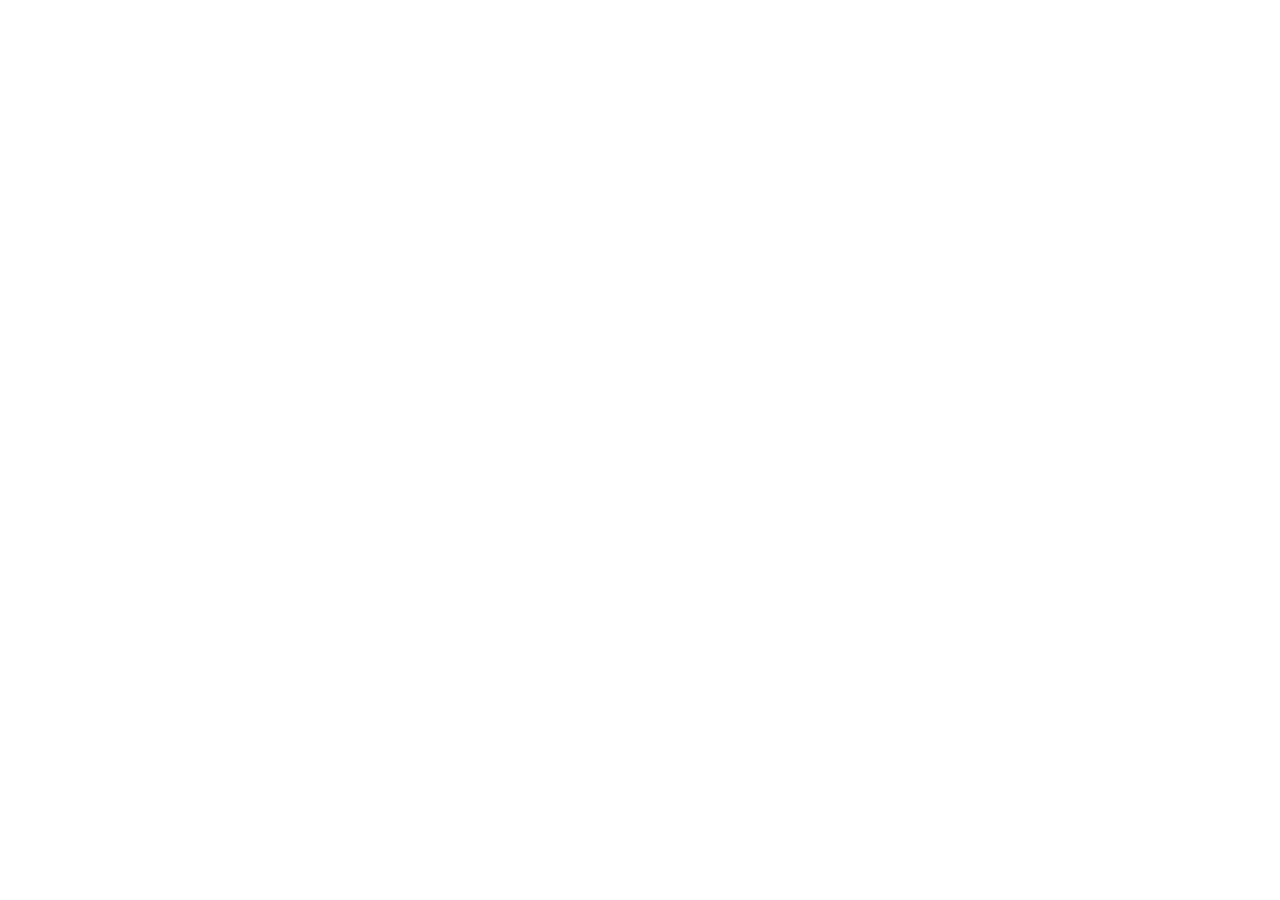
==== simulation/index.html @ 6cf15bc6 "https://virtual-labs.github.io/exp-intensity-transformation-iitg click on the link to test your code" ====
<!DOCTYPE html>
<html>
<head>
	<!-- Add CSS at the head of HTML file -->
    <link rel="stylesheet" href="./css/main.css">
</head>
<body>
		<!-- Your code goes here-->

	<!-- Add JS at the bottom of HTML file --> 
        <script src="./js/main.js"></script>
<script src="../assets/js/iframeResize.js"></script>
        
        </body>
</html>
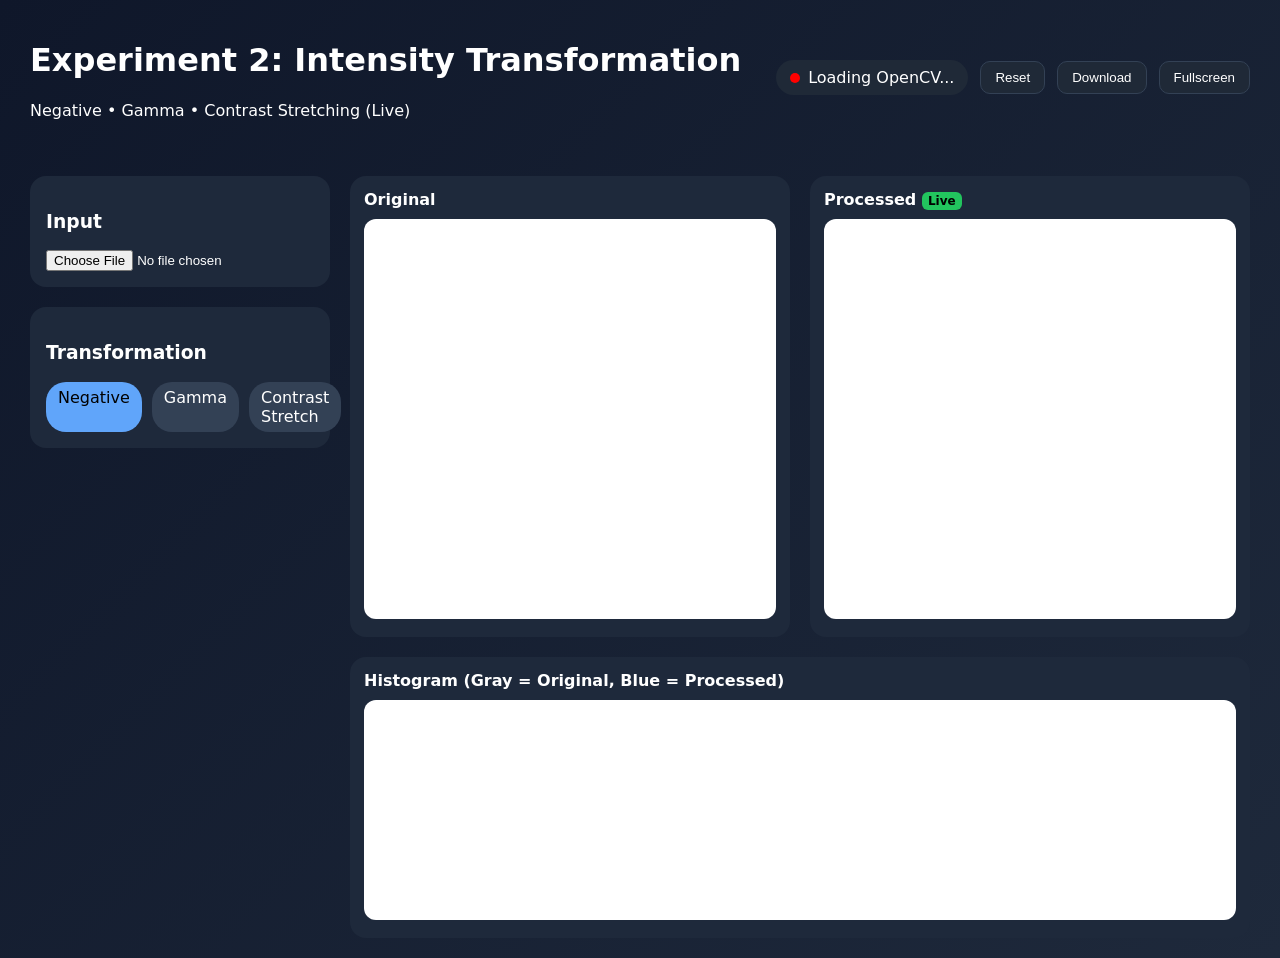
==== commit 5155c7fd: "https://virtual-labs.github.io/exp-intensity-transformation-iitg click on the link to test your code" ====
--- a/simulation/index.html
+++ b/simulation/index.html
@@ -1,15 +1,92 @@
-<!DOCTYPE html>
-<html>
+<!doctype html>
+<html lang="en">
 <head>
-	<!-- Add CSS at the head of HTML file -->
-    <link rel="stylesheet" href="./css/main.css">
+  <meta charset="UTF-8" />
+  <meta name="viewport" content="width=device-width, initial-scale=1" />
+  <title>Experiment 2: Intensity Transformation</title>
+
+ <link rel="stylesheet" href="css/main.css" />
+  <script src="https://docs.opencv.org/4.x/opencv.js"></script>
+  <script src="js/main.js" defer></script>
 </head>
+
 <body>
-		<!-- Your code goes here-->
+<div class="app">
 
-	<!-- Add JS at the bottom of HTML file --> 
-        <script src="./js/main.js"></script>
+<header class="topbar">
+  <div>
+    <h1>Experiment 2: Intensity Transformation</h1>
+    <p>Negative • Gamma • Contrast Stretching (Live)</p>
+  </div>
+
+  <div class="top-controls">
+    <div class="status-pill">
+      <span class="dot" id="statusDot"></span>
+      <span id="statusText">Loading OpenCV...</span>
+    </div>
+    <button id="resetBtn">Reset</button>
+    <button id="downloadBtn">Download</button>
+    <button id="fullscreenBtn">Fullscreen</button>
+  </div>
+</header>
+
+<main class="layout">
+
+  <aside class="sidebar">
+
+    <div class="card">
+      <h3>Input</h3>
+      <input type="file" id="fileInput" accept="image/*">
+    </div>
+
+    <div class="card">
+      <h3>Transformation</h3>
+      <div class="chipbar">
+        <div class="chip active" data-val="negative">Negative</div>
+        <div class="chip" data-val="gamma">Gamma</div>
+        <div class="chip" data-val="stretch">Contrast Stretch</div>
+      </div>
+      <select id="methodSelect" hidden>
+        <option value="negative">negative</option>
+        <option value="gamma">gamma</option>
+        <option value="stretch">stretch</option>
+      </select>
+    </div>
+
+    <div class="card" id="gammaSection" style="display:none;">
+      <h3>Gamma Parameter</h3>
+      <input type="range" min="0.1" max="3" step="0.1" value="1" id="gamma">
+      <input type="number" min="0.1" max="3" step="0.1" value="1" id="gammaNum">
+      <p id="gammaInfo"></p>
+    </div>
+
+  </aside>
+
+  <section class="workspace">
+
+    <div class="canvas-row">
+      <div class="canvas-card">
+        <div class="canvas-head">Original</div>
+        <canvas id="inputCanvas"></canvas>
+      </div>
+
+      <div class="canvas-card">
+        <div class="canvas-head">Processed <span class="live">Live</span></div>
+        <canvas id="outputCanvas"></canvas>
+      </div>
+    </div>
+
+    <div class="canvas-card">
+      <div class="canvas-head">Histogram (Gray = Original, Blue = Processed)</div>
+      <canvas id="histCanvas"></canvas>
+    </div>
+
+  </section>
+
+</main>
+</div>
 <script src="../assets/js/iframeResize.js"></script>
         
         </body>
 </html>
+
--- a/simulation/css/main.css
+++ b/simulation/css/main.css
@@ -0,0 +1,124 @@
+body{
+  margin:0;
+  font-family:system-ui;
+  background:linear-gradient(135deg,#0f172a,#1e293b);
+  color:white;
+}
+
+.topbar{
+  display:flex;
+  justify-content:space-between;
+  align-items:center;
+  padding:20px 30px;
+}
+
+.top-controls{
+  display:flex;
+  gap:12px;
+  align-items:center;
+}
+
+button{
+  background:#1f2937;
+  color:white;
+  border:1px solid #334155;
+  padding:8px 14px;
+  border-radius:10px;
+  cursor:pointer;
+}
+
+.status-pill{
+  display:flex;
+  align-items:center;
+  gap:8px;
+  background:#1f2937;
+  padding:8px 14px;
+  border-radius:999px;
+}
+
+.dot{
+  width:10px;
+  height:10px;
+  border-radius:50%;
+  background:red;
+}
+
+.layout{
+  display:grid;
+  grid-template-columns:300px 1fr;
+  gap:20px;
+  padding:20px 30px;
+}
+
+.sidebar{
+  display:flex;
+  flex-direction:column;
+  gap:20px;
+}
+
+.card{
+  background:#1e293b;
+  padding:16px;
+  border-radius:16px;
+}
+
+.chipbar{
+  display:flex;
+  gap:10px;
+  margin-top:10px;
+}
+
+.chip{
+  padding:6px 12px;
+  background:#334155;
+  border-radius:20px;
+  cursor:pointer;
+}
+
+.chip.active{
+  background:#60a5fa;
+  color:black;
+}
+
+.workspace{
+  display:flex;
+  flex-direction:column;
+  gap:20px;
+}
+
+.canvas-row{
+  display:grid;
+  grid-template-columns:1fr 1fr;
+  gap:20px;
+}
+
+.canvas-card{
+  background:#1e293b;
+  padding:14px;
+  border-radius:16px;
+}
+
+.canvas-head{
+  margin-bottom:10px;
+  font-weight:bold;
+}
+
+.live{
+  font-size:12px;
+  background:#22c55e;
+  color:black;
+  padding:2px 6px;
+  border-radius:6px;
+}
+
+canvas{
+  width:100%;
+  height:400px;
+  background:white;
+  border-radius:12px;
+}
+
+#histCanvas{
+  height:220px;
+}
+
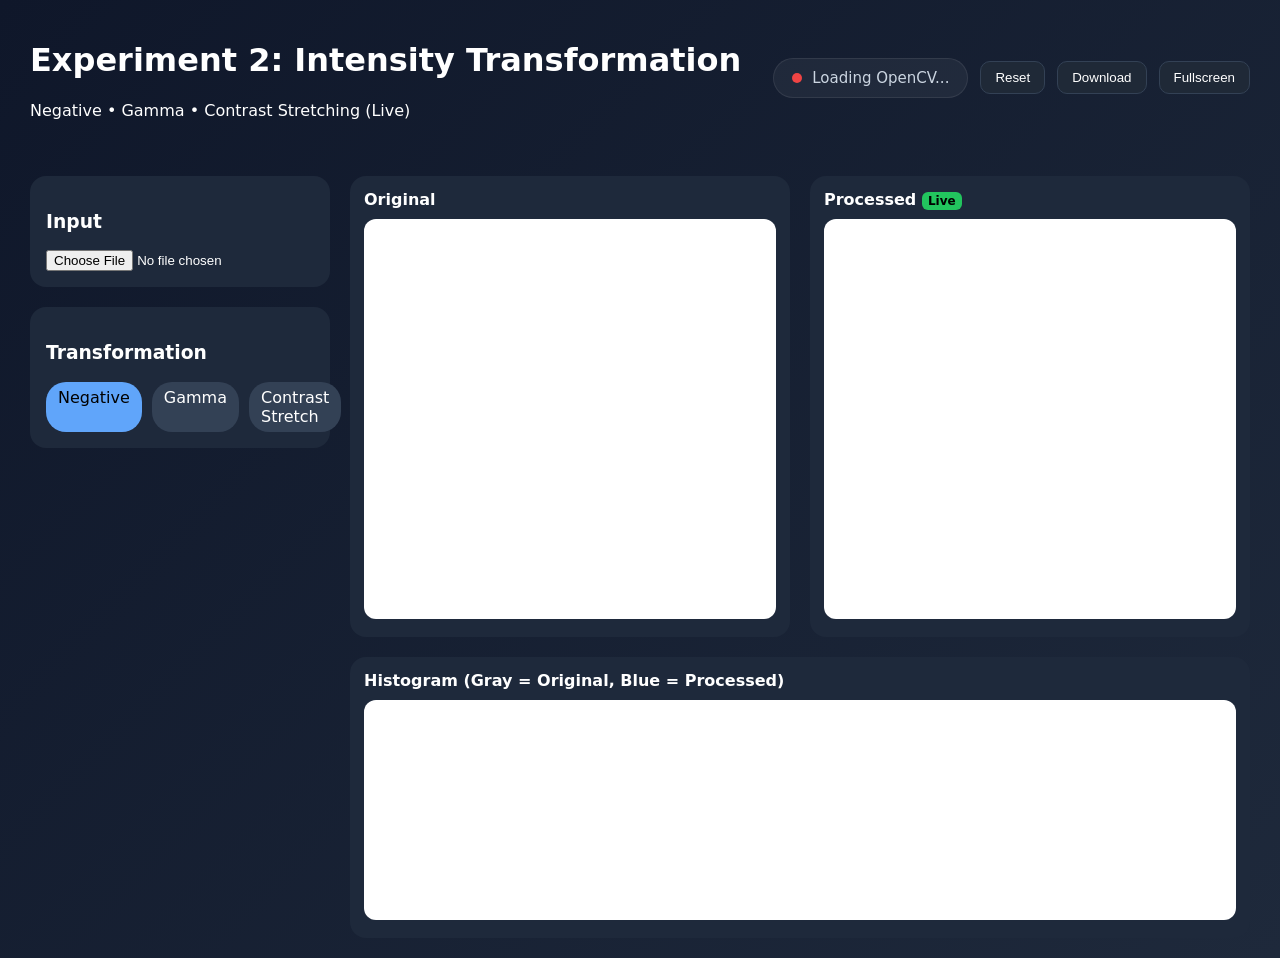
==== commit cbdc63b1: "https://virtual-labs.github.io/exp-intensity-transformation-iitg click on the link to test your code" ====
--- a/simulation/index.html
+++ b/simulation/index.html
@@ -1,13 +1,40 @@
 <!doctype html>
-<html lang="en">
+<html>
 <head>
-  <meta charset="UTF-8" />
-  <meta name="viewport" content="width=device-width, initial-scale=1" />
-  <title>Experiment 2: Intensity Transformation</title>
+<meta charset="UTF-8">
+<title>Experiment 2: Intensity Transformation</title>
 
- <link rel="stylesheet" href="css/main.css" />
-  <script src="https://docs.opencv.org/4.x/opencv.js"></script>
-  <script src="js/main.js" defer></script>
+<link rel="stylesheet" href="css/main.css">
+
+<script>
+  let cvReady = false;
+
+  function onOpenCvReady() {
+    cvReady = true;
+
+    const statusText = document.getElementById("statusText");
+    const statusDot = document.getElementById("statusDot");
+
+    if (statusText) {
+      statusText.innerText = "OpenCV.js ready";
+    }
+
+    if (statusDot) {
+      statusDot.style.background = "#22c55e";
+      statusDot.style.boxShadow = "0 0 10px #22c55e";
+    }
+
+    console.log("OpenCV.js is ready");
+  }
+</script>
+
+<script
+  async
+  src="https://docs.opencv.org/4.x/opencv.js"
+  onload="onOpenCvReady();">
+</script>
+
+<script src="js/main.js" defer></script>
 </head>
 
 <body>
@@ -89,4 +116,3 @@
         
         </body>
 </html>
-
--- a/simulation/css/main.css
+++ b/simulation/css/main.css
@@ -121,4 +121,25 @@
 #histCanvas{
   height:220px;
 }
+.status-pill{
+  display:flex;
+  align-items:center;
+  gap:10px;
 
+  padding:10px 18px;
+  border-radius:999px;
+
+  background:rgba(255,255,255,0.05);
+  border:1px solid rgba(255,255,255,0.08);
+
+  color:#cbd5e1;
+  font-size:15px;
+}
+
+.dot{
+  width:10px;
+  height:10px;
+  border-radius:50%;
+
+  background:#ef4444;
+}
